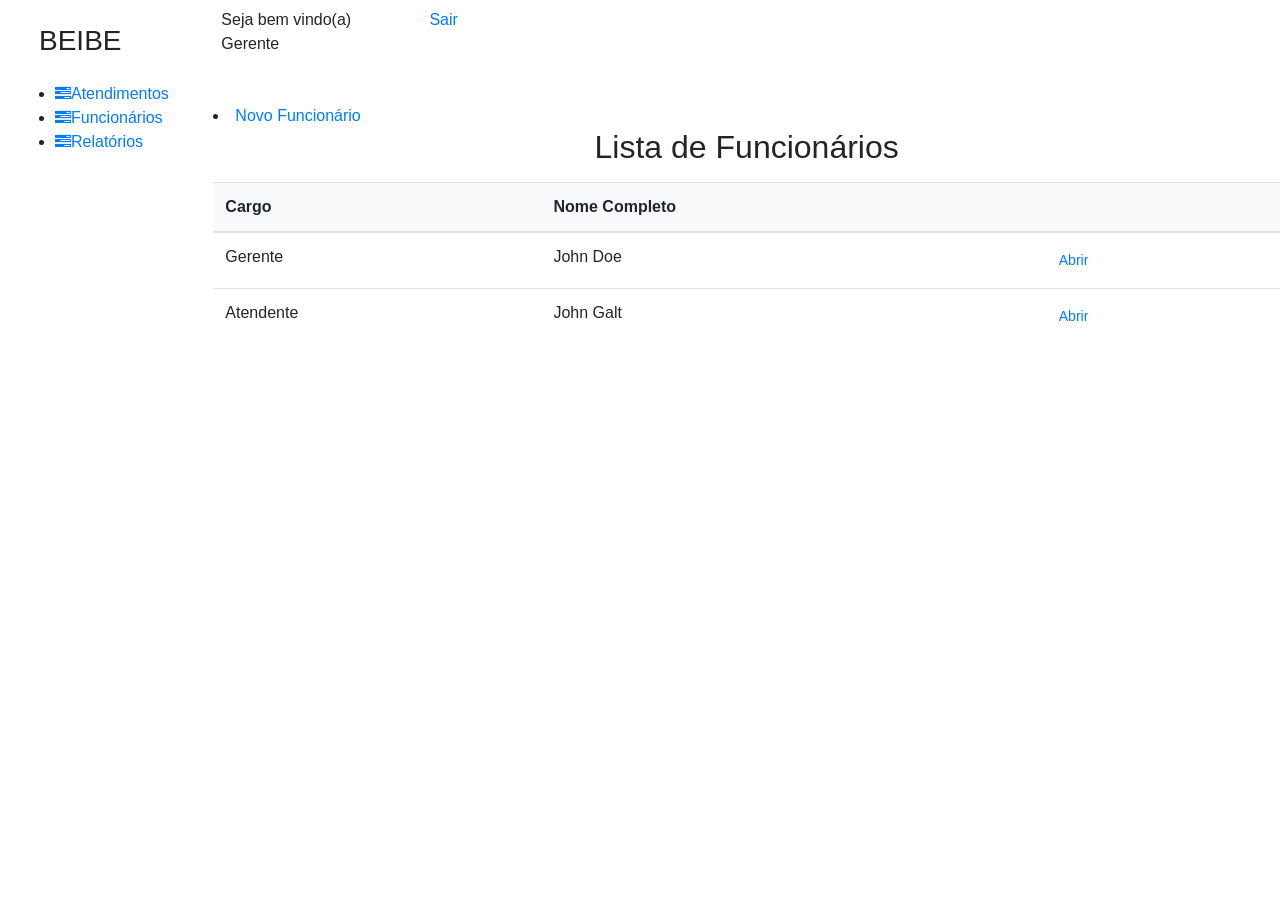
==== web/gerente-func.html @ af19710e "paginas Gerente" ====
<!DOCTYPE html>
<html lang="en">

<head>
  <meta charset="UTF-8" />
  <meta http-equiv="X-UA-Compatible" content="IE=edge" />
  <meta name="viewport" content="width=device-width, initial-scale=1.0" />
  <title>Home Page</title>

  <!-- CSS only -->
  <link rel="stylesheet" href="css/style.css" />
  <link rel="stylesheet" href="https://cdn.jsdelivr.net/npm/bootstrap@4.3.1/dist/css/bootstrap.min.css"
    integrity="sha384-ggOyR0iXCbMQv3Xipma34MD+dH/1fQ784/j6cY/iJTQUOhcWr7x9JvoRxT2MZw1T" crossorigin="anonymous" />
  <link href="https://maxcdn.bootstrapcdn.com/font-awesome/4.6.3/css/font-awesome.min.css" rel="stylesheet"
    integrity="sha384-T8Gy5hrqNKT+hzMclPo118YTQO6cYprQmhrYwIiQ/3axmI1hQomh7Ud2hPOy8SP1" crossorigin="anonymous" />
</head>

<body id="home">

  <!-- Página da home -->
  <div class="container-fluid display-table">
    <div class="row display-table-row">
      <!-- Menu lateral  -->
      <div class="col-md-2 col-sm-1 hidden-xs display-table-cell v-align box" id="navigation">
        <div class="logo">
          <h3 class="m-4">BEIBE</h3>
        </div>
        <div>
          <ul class="navi">

            <li>
              <a href="gerente-atend.html"><i class="fa fa-tasks" aria-hidden="true"></i><span
                  class="hidden-xs hidden-sm">Atendimentos</span></a>
            </li>
            <li>
              <a href="gerente-func.html"><i class="fa fa-tasks" aria-hidden="true"></i><span
                  class="hidden-xs hidden-sm">Funcionários</span></a>
            </li>
            <li class="active">
              <a href="gerente-home.html"><i class="fa fa-tasks" aria-hidden="true"></i><span
                  class="hidden-xs hidden-sm">Relatórios</span></a>
            </li>

          </ul>
        </div>
      </div>
      <div class="col-md-10 col-sm-11 display-table-cell v-align">
        <!-- Header  -->
        <div class="row">
          <header class="d-flex flex-row">
            <div class="p-2 col-9 text-left">
              <p>Seja bem vindo(a) Gerente</p>
            </div>
            <div class="p-2 col-3 text-right">
              <p><a href="login.html">Sair</a></p>
            </div>
          </header>
        </div>

        <div class="user-dashboard">
          <div class="row">
            <!-- INICIO DE CONTEÚDO  -->


            <!-- Botão para abrir modal  -->

            <li class="pt-4">
              <a href="#" class="add-modal" data-toggle="modal" data-target="#modal-project">Novo Funcionário</a>
            </li>

            <!-- Texto Título -->
            <div class="w-100">
              <h2 class="text-center">Lista de Funcionários</h2>
            </div>

            <!-- tabela -->
            <div class="table-responsive-sm w-100 py-2">
              <table class="table align-middle mb-0 bg-white">
                <thead class="bg-light">
                  <tr>
                    <th>Cargo</th>
                    <th>Nome Completo</th>
                    <th></th>
                  </tr>
                </thead>
                <tbody>
                  <tr>
                    <td>
                      <p class="fw-normal mb-1">Gerente</p>
                    </td>
                    <td>
                      <p class="fw-normal mb-1">John Doe</p>
                    </td>               
                    <td>
                      <a href="#" data-toggle="modal" data-target="#modal-form"><button type="button" class="btn btn-link btn-sm btn-rounded">
                        Abrir
                      </button></a>
                    </td>
                  </tr>
                  <tr>
                    <td>
                      <p class="fw-normal mb-1">Atendente</p>
                    </td>
                    <td>
                      <p class="fw-normal mb-1">John Galt</p>
                    </td>               
                    <td>
                      <a href="#" data-toggle="modal" data-target="#modal-form"><button type="button" class="btn btn-link btn-sm btn-rounded">
                        Abrir
                      </button></a>
                    </td>
                  </tr>
                </tbody>
              </table>
            </div>


            <!-- Modal project -->
            <div id="modal-project" class="modal fade" role="dialog">
              <div class="modal-dialog">
                <!-- Modal content-->
                <div class="modal-content">
                  <div class="modal-header login-header">
                    <h4 class="modal-title">Novo Funcionário</h4>
                  </div>
                  <div class="modal-header login-header">
                    <h4 class="modal-title">Cadastro Funcionário</h4>
                  </div>
                  <div class="modal-body">
                    <div class="form d-flex flex-row w-100">

                      <form action="index.html" class="col-12 p-0 m-0">
                        <input required type="text" name="Nome" class="form-control col-10" placeholder="Nome Completo" />
        
                        <input required type="text" name="Cpf" class="form-control col-10" value="CPF" readonly="readonly" />
        
                        <input required type="text" name="Email" class="form-control col-5" value="Email" readonly="readonly" />
        
                        <input required type="password" name="Senha" class="form-control col-5" placeholder="Senha" />
        
                        <input required type="number" name="Telefone" class="form-control col-5" placeholder="Telefone" />
        
                        <input required type="text" name="Rua" class="form-control col-5" placeholder="Rua" />
        
                        <input required type="number" name="Numero" class="form-control col-5" placeholder="Numero" />
        
                        <input required type="text" name="Complemento" class="form-control col-5" placeholder="Complemento" />
        
                        <input required type="number" name="Cep" class="form-control col-5" placeholder="CEP" />
        
                        <input required type="text" name="Bairro" class="form-control col-5" placeholder="Bairro" />
        
                        <select required placeholder="Estado" class="form-control col-5 mb-3" name="Estado" >
                          <option value="AC">Estado</option>
                          <option value="AC">Acre</option>
                          <option value="AL">Alagoas</option>
                          <option value="AP">Amapá</option>
                          <option value="AM">Amazonas</option>
                          <option value="BA">Bahia</option>
                          <option value="CE">Ceará</option>
                          <option value="DF">Distrito Federal</option>
                          <option value="ES">Espírito Santo</option>
                          <option value="GO">Goiás</option>
                          <option value="MA">Maranhão</option>
                          <option value="MT">Mato Grosso</option>
                          <option value="MS">Mato Grosso do Sul</option>
                          <option value="MG">Minas Gerais</option>
                          <option value="PA">Pará</option>
                          <option value="PB">Paraíba</option>
                          <option value="PR">Paraná</option>
                          <option value="PE">Pernambuco</option>
                          <option value="PI">Piauí</option>
                          <option value="RJ">Rio de Janeiro</option>
                          <option value="RN">Rio Grande do Norte</option>
                          <option value="RS">Rio Grande do Sul</option>
                          <option value="RO">Rondônia</option>
                          <option value="RR">Roraima</option>
                          <option value="SC">Santa Catarina</option>
                          <option value="SP">São Paulo</option>
                          <option value="SE">Sergipe</option>
                          <option value="TO">Tocantins</option>
                          <option value="EX">Estrangeiro</option>
                        </select>        
                        <input required type="text" name="Cidade" class="form-control col-5" placeholder="Cidade" />                        
                        <div class="col-12 p-0  pt-2">
                          <input type="submit" value="Cancelar" class="btn btn-secondary col-3" />
                          <input type="submit" value="Salvar" class="btn btn-success col-3" />
                        </div>
                      </form>
                    </div>
                  </div>
                  <div class="modal-footer">
                    <button type="button" class="cancel" data-dismiss="modal">
                      Fechar
                    </button>
                    <button type="button" class="add-modal" data-dismiss="modal">
                      Salvar
                    </button>
                  </div>
                </div>
              </div>
            </div>

            <!-- Modal form  -->
            <div id="modal-form" class="modal fade" role="dialog">
              <div class="modal-dialog">
                <!-- Modal content-->
                <div class="modal-content">
                  <div class="modal-header login-header">
                    <h4 class="modal-title">Cadastro Funcionário</h4>
                    <button type="button" class="add-modal" data-dismiss="modal">
                      Excluir Funcionário
                    </button>
                  </div>
                  
                  <div class="modal-body">
                    <div class="form d-flex flex-row w-100">

                      <form action="index.html" class="col-12 p-0 m-0">
                        <input required type="text" name="Nome" class="form-control col-10" placeholder="Nome Completo" />
        
                        <input required type="text" name="Cpf" class="form-control col-10" value="CPF" readonly="readonly" />
        
                        <input required type="text" name="Email" class="form-control col-5" value="Email" readonly="readonly" />
        
                        <input required type="password" name="Senha" class="form-control col-5" placeholder="Senha" />
        
                        <input required type="number" name="Telefone" class="form-control col-5" placeholder="Telefone" />
        
                        <input required type="text" name="Rua" class="form-control col-5" placeholder="Rua" />
        
                        <input required type="number" name="Numero" class="form-control col-5" placeholder="Numero" />
        
                        <input required type="text" name="Complemento" class="form-control col-5" placeholder="Complemento" />
        
                        <input required type="number" name="Cep" class="form-control col-5" placeholder="CEP" />
        
                        <input required type="text" name="Bairro" class="form-control col-5" placeholder="Bairro" />
        
                        <select required placeholder="Estado" class="form-control col-5 mb-3" name="Estado" >
                          <option value="AC">Estado</option>
                          <option value="AC">Acre</option>
                          <option value="AL">Alagoas</option>
                          <option value="AP">Amapá</option>
                          <option value="AM">Amazonas</option>
                          <option value="BA">Bahia</option>
                          <option value="CE">Ceará</option>
                          <option value="DF">Distrito Federal</option>
                          <option value="ES">Espírito Santo</option>
                          <option value="GO">Goiás</option>
                          <option value="MA">Maranhão</option>
                          <option value="MT">Mato Grosso</option>
                          <option value="MS">Mato Grosso do Sul</option>
                          <option value="MG">Minas Gerais</option>
                          <option value="PA">Pará</option>
                          <option value="PB">Paraíba</option>
                          <option value="PR">Paraná</option>
                          <option value="PE">Pernambuco</option>
                          <option value="PI">Piauí</option>
                          <option value="RJ">Rio de Janeiro</option>
                          <option value="RN">Rio Grande do Norte</option>
                          <option value="RS">Rio Grande do Sul</option>
                          <option value="RO">Rondônia</option>
                          <option value="RR">Roraima</option>
                          <option value="SC">Santa Catarina</option>
                          <option value="SP">São Paulo</option>
                          <option value="SE">Sergipe</option>
                          <option value="TO">Tocantins</option>
                          <option value="EX">Estrangeiro</option>
                        </select>        
                        <input required type="text" name="Cidade" class="form-control col-5" placeholder="Cidade" />                        
                        <div class="col-12 p-0  pt-2">
                          <input type="submit" value="Cancelar" class="btn btn-secondary col-3" />
                          <input type="submit" value="Salvar" class="btn btn-success col-3" />
                        </div>
                      </form>
                    </div>
                  </div>
                  <div class="modal-footer">
                    

                    <button type="button" class="cancel" data-dismiss="modal">
                      Fechar
                    </button>
                    <button type="button" class="add-modal" data-dismiss="modal">
                      Salvar Alterações
                    </button>
                  </div>
                </div>
              </div>
            </div>

            <!-- Modal confirm -->
            <div id="modal-confirm" class="modal fade" role="dialog">
              <div class="modal-dialog">
                <!-- Modal content-->
                <div class="modal-content">
                  <div class="modal-header login-header">
                    <h4 class="modal-title">Deseja realizar essa ação?</h4>
                  </div>
                  <div class="modal-footer">
                    <button type="button" class="add-modal" data-dismiss="modal">
                      Sim
                    </button>
                    <button type="button" class="cancel" data-dismiss="modal">
                      Não
                    </button>
                  </div>
                </div>
              </div>
            </div>


            <!-- FIM DE CONTEÚDO  -->
          </div>
        </div>
      </div>
    </div>
  </div>
  <!-- JS only -->

  <script src="js/main.js"></script>
  <script src="https://code.jquery.com/jquery-3.3.1.slim.min.js"
    integrity="sha384-q8i/X+965DzO0rT7abK41JStQIAqVgRVzpbzo5smXKp4YfRvH+8abtTE1Pi6jizo"
    crossorigin="anonymous"></script>
  <script src="https://cdn.jsdelivr.net/npm/popper.js@1.14.7/dist/umd/popper.min.js"
    integrity="sha384-UO2eT0CpHqdSJQ6hJty5KVphtPhzWj9WO1clHTMGa3JDZwrnQq4sF86dIHNDz0W1"
    crossorigin="anonymous"></script>
  <script src="https://cdn.jsdelivr.net/npm/bootstrap@4.3.1/dist/js/bootstrap.min.js"
    integrity="sha384-JjSmVgyd0p3pXB1rRibZUAYoIIy6OrQ6VrjIEaFf/nJGzIxFDsf4x0xIM+B07jRM"
    crossorigin="anonymous"></script>
</body>

</html>
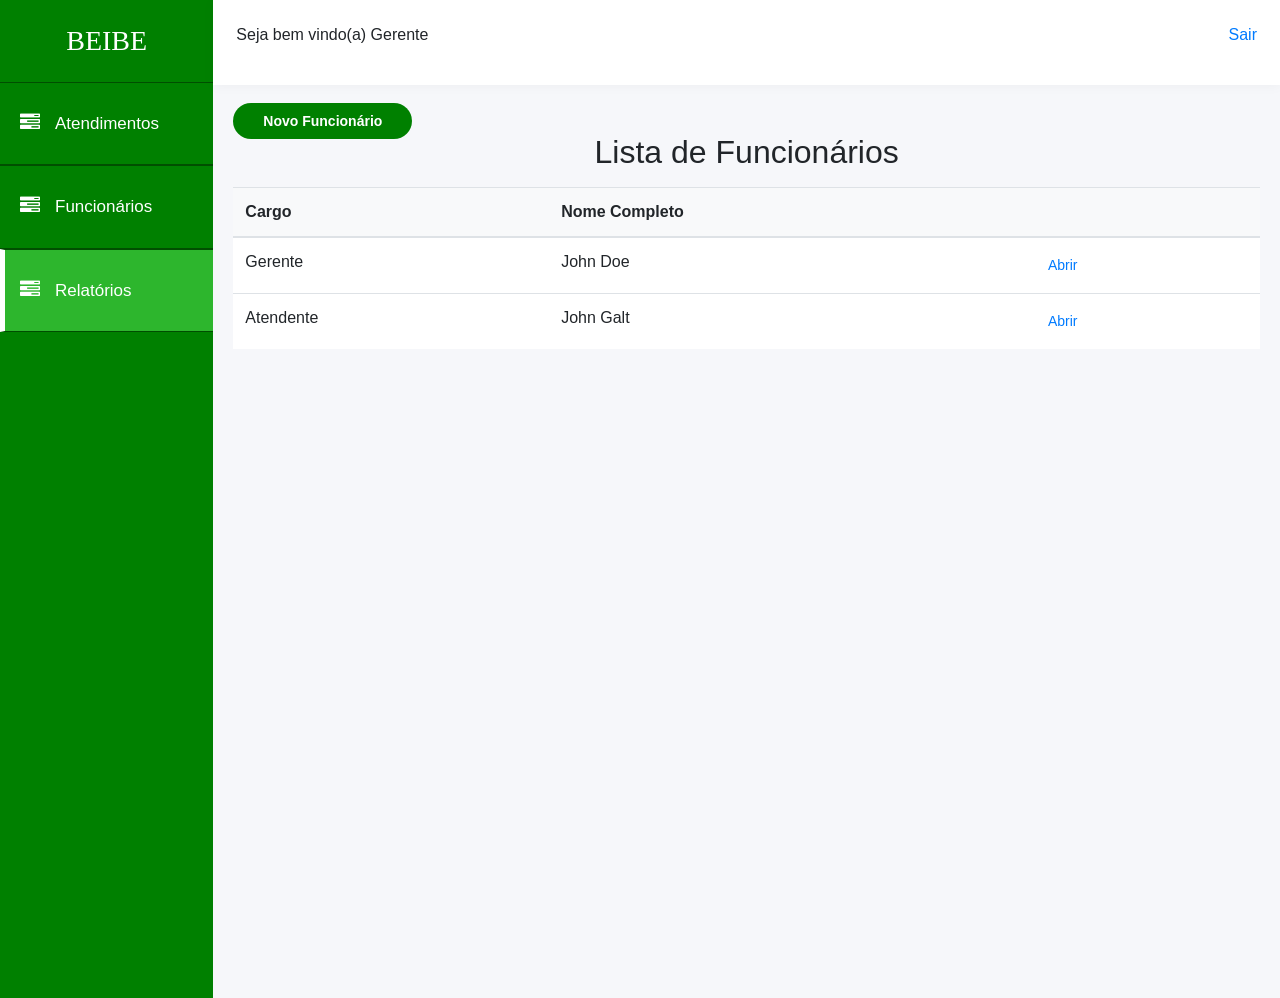
==== commit b575a1e0: "ajustes telas" ====
--- a/web/gerente-func.html
+++ b/web/gerente-func.html
@@ -123,22 +123,19 @@
                   <div class="modal-header login-header">
                     <h4 class="modal-title">Novo Funcionário</h4>
                   </div>
-                  <div class="modal-header login-header">
-                    <h4 class="modal-title">Cadastro Funcionário</h4>
-                  </div>
                   <div class="modal-body">
                     <div class="form d-flex flex-row w-100">
 
-                      <form action="index.html" class="col-12 p-0 m-0">
+                      <form action="index.html" class="custom-control custom-checkbox mb-3">
                         <input required type="text" name="Nome" class="form-control col-10" placeholder="Nome Completo" />
         
-                        <input required type="text" name="Cpf" class="form-control col-10" value="CPF" readonly="readonly" />
-        
-                        <input required type="text" name="Email" class="form-control col-5" value="Email" readonly="readonly" />
+                        <input required type="text" name="Cpf" class="form-control col-10" placeholder="CPF"  />
+        
+                        <input required type="email" name="Email" class="form-control col-5" placeholder="E-mail" />
         
                         <input required type="password" name="Senha" class="form-control col-5" placeholder="Senha" />
         
-                        <input required type="number" name="Telefone" class="form-control col-5" placeholder="Telefone" />
+                        <input required type="tel" name="Telefone" class="form-control col-5" placeholder="Telefone" />
         
                         <input required type="text" name="Rua" class="form-control col-5" placeholder="Rua" />
         
@@ -146,7 +143,7 @@
         
                         <input required type="text" name="Complemento" class="form-control col-5" placeholder="Complemento" />
         
-                        <input required type="number" name="Cep" class="form-control col-5" placeholder="CEP" />
+                        <input required type="text" name="Cep" class="form-control col-5" placeholder="CEP" />
         
                         <input required type="text" name="Bairro" class="form-control col-5" placeholder="Bairro" />
         
@@ -182,10 +179,7 @@
                           <option value="EX">Estrangeiro</option>
                         </select>        
                         <input required type="text" name="Cidade" class="form-control col-5" placeholder="Cidade" />                        
-                        <div class="col-12 p-0  pt-2">
-                          <input type="submit" value="Cancelar" class="btn btn-secondary col-3" />
-                          <input type="submit" value="Salvar" class="btn btn-success col-3" />
-                        </div>
+                        
                       </form>
                     </div>
                   </div>
@@ -201,94 +195,7 @@
               </div>
             </div>
 
-            <!-- Modal form  -->
-            <div id="modal-form" class="modal fade" role="dialog">
-              <div class="modal-dialog">
-                <!-- Modal content-->
-                <div class="modal-content">
-                  <div class="modal-header login-header">
-                    <h4 class="modal-title">Cadastro Funcionário</h4>
-                    <button type="button" class="add-modal" data-dismiss="modal">
-                      Excluir Funcionário
-                    </button>
-                  </div>
-                  
-                  <div class="modal-body">
-                    <div class="form d-flex flex-row w-100">
-
-                      <form action="index.html" class="col-12 p-0 m-0">
-                        <input required type="text" name="Nome" class="form-control col-10" placeholder="Nome Completo" />
-        
-                        <input required type="text" name="Cpf" class="form-control col-10" value="CPF" readonly="readonly" />
-        
-                        <input required type="text" name="Email" class="form-control col-5" value="Email" readonly="readonly" />
-        
-                        <input required type="password" name="Senha" class="form-control col-5" placeholder="Senha" />
-        
-                        <input required type="number" name="Telefone" class="form-control col-5" placeholder="Telefone" />
-        
-                        <input required type="text" name="Rua" class="form-control col-5" placeholder="Rua" />
-        
-                        <input required type="number" name="Numero" class="form-control col-5" placeholder="Numero" />
-        
-                        <input required type="text" name="Complemento" class="form-control col-5" placeholder="Complemento" />
-        
-                        <input required type="number" name="Cep" class="form-control col-5" placeholder="CEP" />
-        
-                        <input required type="text" name="Bairro" class="form-control col-5" placeholder="Bairro" />
-        
-                        <select required placeholder="Estado" class="form-control col-5 mb-3" name="Estado" >
-                          <option value="AC">Estado</option>
-                          <option value="AC">Acre</option>
-                          <option value="AL">Alagoas</option>
-                          <option value="AP">Amapá</option>
-                          <option value="AM">Amazonas</option>
-                          <option value="BA">Bahia</option>
-                          <option value="CE">Ceará</option>
-                          <option value="DF">Distrito Federal</option>
-                          <option value="ES">Espírito Santo</option>
-                          <option value="GO">Goiás</option>
-                          <option value="MA">Maranhão</option>
-                          <option value="MT">Mato Grosso</option>
-                          <option value="MS">Mato Grosso do Sul</option>
-                          <option value="MG">Minas Gerais</option>
-                          <option value="PA">Pará</option>
-                          <option value="PB">Paraíba</option>
-                          <option value="PR">Paraná</option>
-                          <option value="PE">Pernambuco</option>
-                          <option value="PI">Piauí</option>
-                          <option value="RJ">Rio de Janeiro</option>
-                          <option value="RN">Rio Grande do Norte</option>
-                          <option value="RS">Rio Grande do Sul</option>
-                          <option value="RO">Rondônia</option>
-                          <option value="RR">Roraima</option>
-                          <option value="SC">Santa Catarina</option>
-                          <option value="SP">São Paulo</option>
-                          <option value="SE">Sergipe</option>
-                          <option value="TO">Tocantins</option>
-                          <option value="EX">Estrangeiro</option>
-                        </select>        
-                        <input required type="text" name="Cidade" class="form-control col-5" placeholder="Cidade" />                        
-                        <div class="col-12 p-0  pt-2">
-                          <input type="submit" value="Cancelar" class="btn btn-secondary col-3" />
-                          <input type="submit" value="Salvar" class="btn btn-success col-3" />
-                        </div>
-                      </form>
-                    </div>
-                  </div>
-                  <div class="modal-footer">
-                    
-
-                    <button type="button" class="cancel" data-dismiss="modal">
-                      Fechar
-                    </button>
-                    <button type="button" class="add-modal" data-dismiss="modal">
-                      Salvar Alterações
-                    </button>
-                  </div>
-                </div>
-              </div>
-            </div>
+          
 
             <!-- Modal confirm -->
             <div id="modal-confirm" class="modal fade" role="dialog">
--- a/web/css/style.css
+++ b/web/css/style.css
@@ -0,0 +1,456 @@
+/***************************** Main CSS *****************************/
+
+:root {
+  --g1: rgb(0, 78, 0); /* separation menu  */
+  --g2: green; /* menu itself n logo login */
+  --g3: rgb(45, 182, 45); /* active */
+  --w: white; /* icons n button  */
+}
+
+a:focus,
+a:hover,
+a {
+  outline: none;
+  text-decoration: none;
+}
+li,
+ul {
+  list-style: none;
+  padding: 0;
+  margin: 0;
+}
+
+h3 {
+  font-family: Garamond, Brush Script MT;
+  font-weight: bold;
+  color: var(--w);
+}
+
+h3 i {
+  color: var(--g2);
+}
+
+/* Forms */
+
+.form {
+  height: 500px;
+  display:inline-block;
+}
+
+.form input {
+  margin-bottom: 12px;
+  border-radius: 3px;
+  display:inline-block;
+}
+
+ .form input:focus {
+  box-shadow: none;
+}
+
+ .form button {
+  margin-top: 20px;
+}
+
+
+/***************************** Login Page *****************************/
+
+body#login {
+  background: url("../img/bglogin.png") no-repeat center center fixed;
+  background-size: cover;
+}
+
+body#login .card {
+  width: 400px;
+  border: none;
+}
+
+body#login .btr {
+  border-top-right-radius: 5px !important;
+}
+
+body#login .btl {
+  border-top-left-radius: 5px !important;
+}
+
+body#login .nav-link {
+  color: var(--w);
+}
+
+body#login .nav-item > a:hover {
+  text-decoration: underline;
+  color: var(--w);
+}
+
+body#login .nav-item .nav-link.active {
+  background-color: var(--g2);
+}
+
+body#login .nav-item {
+  display: table-cell;
+  background-color: var(--g3);
+}
+
+body#login .nav-pills {
+  display: table;
+  width: 100%;
+}
+
+body#login .nav-pills .nav-link {
+  border-radius: 0px;
+  border-bottom: 1px solid var(--g1);
+}
+
+
+body#login h3 {
+  color: var(--g2);
+}
+
+/***************************** Home Page *****************************/
+
+#home {
+  background: #f6f7fa;
+}
+
+#navigation {
+  background: var(--g2);
+  height: auto;
+  padding: 0;
+}
+
+
+.display-table {
+  display: table;
+  padding: 0;
+  height: 100%;
+  width: 100%;
+}
+
+.display-table-row {
+  display: table-row;
+  height: 100%;
+}
+
+.display-table-cell {
+  display: table-cell;
+  float: none;
+  height: 100%;
+}
+
+.v-align {
+  vertical-align: top;
+}
+.logo img {
+  max-width: 180px;
+  padding: 16px 0 17px;
+  width: 100%;
+}
+
+.add-modal {
+  background: var(--g2) none repeat scroll 0 0;
+  border-radius: 100px;
+  color: #ffffff;
+  font-size: 14px;
+  font-weight: 600;
+  padding: 10px 30px 10px 30px;
+  position: relative;
+}
+
+.add-modal::before {
+  background: rgba(0, 0, 0, 0) url("../images/plus.png") no-repeat scroll 0 0;
+  content: "";
+  height: 12px;
+  left: 17px;
+  position: absolute;
+  top: 12px;
+  width: 12px;
+}
+
+.add-modal:hover {
+  color: #ffffff;
+}
+
+
+.modal-content {
+  width: 80%;
+  height: 80%;
+}
+
+
+
+.icon-info {
+  position: relative;
+}
+
+.navi i {
+  font-size: 20px;
+}
+.label.label-primary {
+  border-radius: 50%;
+  font-size: 9px;
+  left: 8px;
+  position: absolute;
+  top: -9px;
+}
+
+.icon-info .label {
+  border: 2px solid #ffffff;
+  font-weight: 500;
+  padding: 3px 5px;
+  text-align: center;
+}
+
+.view {
+  background: var(--w) none repeat scroll 0 0;
+  border-radius: 100px;
+  color: #ffffff;
+  display: inline-block;
+  font-size: 14px;
+  font-weight: 600;
+  margin-top: 10px;
+  padding: 10px 15px;
+}
+
+.navbar-content > span {
+  font-size: 13px;
+  font-weight: 700;
+}
+
+.img-responsive {
+  width: 100%;
+}
+#navigation {
+  -webkit-transition: all 0.5s ease;
+  -moz-transition: all 0.5s ease;
+  -o-transition: all 0.5s ease;
+  transition: all 0.5s ease;
+}
+.search input {
+  border: none;
+  font-size: 15px;
+  padding: 15px 9px;
+  width: 100%;
+  color: #8492af;
+  border: 1px solid #bdc4d4;
+}
+
+header {
+  background: #ffffff none repeat scroll 0 0;
+  box-shadow: 0 1px 12px rgba(0, 0, 0, 0.04);
+  display: inline-block !important;
+  line-height: 23px;
+  padding: 15px;
+  transition: all 0.5s ease 0s;
+  width: 100%;
+  -webkit-transition: all 0.5s ease;
+  -moz-transition: all 0.5s ease;
+  -o-transition: all 0.5s ease;
+  transition: all 0.5s ease;
+}
+
+.logo {
+  text-align: center;
+}
+
+.navi a {
+  border-bottom: 1px solid var(--g1);
+  border-top: 1px solid var(--g1);
+  color: #ffffff;
+  display: block;
+  font-size: 17px;
+  font-weight: 500;
+  padding: 28px 20px;
+  text-decoration: none;
+}
+
+.navi i {
+  margin-right: 15px;
+  color: var(--w);
+}
+
+.navi .active a {
+  background: var(--g3);
+  border-left: 5px solid var(--w);
+  padding-left: 15px;
+  color: var(--w);
+}
+
+.navi a:hover {
+  background: var(--g3) none repeat scroll 0 0;
+  border-left: 5px solid var(--w);
+  display: block;
+  padding-left: 15px;
+  color: var(--w);
+}
+
+.navbar-default {
+  background-color: var(--w);
+  border-color: var(--w);
+}
+
+.navbar-toggle {
+  border: none;
+}
+
+.navbar-default .navbar-toggle:focus,
+.navbar-default .navbar-toggle:hover {
+  background-color: rgba(0, 0, 0, 0);
+}
+
+.navbar-default .navbar-toggle .icon-bar {
+  background-color: var(--g2);
+}
+
+.circle-logo {
+  margin: 0 auto;
+  max-width: 30px !important;
+  text-align: center;
+}
+
+.user-dashboard {
+  padding: 0 20px;
+}
+
+.user-dashboard h1 {
+  color: var(--g2);
+  font-size: 30px;
+  font-weight: 500;
+  margin: 0;
+  padding: 21px 0;
+}
+.sales {
+  background: #ffffff none repeat scroll 0 0;
+  border: 1px solid #d4d9e3;
+  display: inline-block;
+  padding: 9px;
+  width: 100%;
+}
+.sales button {
+  background: rgba(0, 0, 0, 0) none repeat scroll 0 0;
+  border: 1px solid #dadee7;
+  border-radius: 100px;
+  font-size: 15px;
+  letter-spacing: 0.5px;
+  padding-right: 32px;
+  color: var(--g2);
+}
+
+.sales .btn-group {
+  float: right;
+}
+.sales h2 {
+  color: #8492af;
+  float: left;
+  font-size: 21px;
+  font-weight: 600;
+  margin: 0;
+  padding: 9px 0 0;
+}
+.btn.btn-secondary.btn-lg.dropdown-toggle > span {
+  font-size: 15px;
+  font-weight: 600;
+  letter-spacing: 0.5px;
+}
+.sales .dropdown-menu {
+  margin: 0px;
+  padding: 0px;
+  border: 0px;
+  border-radius: 8px;
+  width: 100%;
+  color: var(--g2);
+}
+.sales .btn-group.open .dropdown-toggle,
+.btn.active,
+.btn:active {
+  box-shadow: none;
+}
+.sales .dropdown-menu > a {
+  color: var(--g2);
+  display: inline-block;
+  font-weight: 800;
+  padding: 9px 0;
+  text-align: center;
+  width: 100%;
+}
+#my-cool-chart svg {
+  width: 100%;
+}
+.sales .dropdown-menu > a:hover {
+  color: var(--w);
+}
+.shield-buttons {
+  display: none;
+}
+
+.modal-body input {
+  border: 1px solid #d4d9e3;
+  font-size: 14px;
+  font-weight: 300;
+  margin: 5px 0;
+  padding: 14px 10px;
+  width: 100%;
+  color: #8492af;
+}
+.modal-body textarea {
+  border: 1px solid #d4d9e3;
+  font-size: 14px;
+  font-weight: 300;
+  height: 80%;
+  margin-top: 5px;
+  padding: 9px 10px;
+  width: 100%;
+  color: #8492af;
+}
+.modal-header.login-header h4 {
+  color: black;
+}
+.modal-footer .add-modal {
+  background: var(--g2) none repeat scroll 0 0;
+  border: medium none;
+  border-radius: 100px;
+  color: #ffffff;
+  font-size: 14px;
+  font-weight: 600;
+  padding: 10px 30px;
+  position: relative;
+}
+.modal-footer .add-modal::before {
+  display: none;
+}
+.modal-footer {
+  border: 0 none;
+  padding: 10px 15px 26px;
+  text-align: right;
+}
+.cancel {
+  background: var(--g2);
+  border: medium none;
+  border-radius: 100px;
+  color: #ffffff;
+  font-size: 14px;
+  font-weight: 600;
+  padding: 10px 30px;
+  position: relative;
+  background-color:gray;
+}
+.modal {
+  top: 10%;
+}
+
+
+.custom-select{
+  width: 60%;
+}
+
+.search input:focus {
+  line-height: 12px;
+  transition: 0.1s all;
+}
+.modal-header.login-header {
+  border-top-left-radius: 5px;
+  border-top-right-radius: 5px;
+}
+@media screen and (min-width: 600px) {
+  .navi {
+    min-height: 100vh;
+  }
+}
